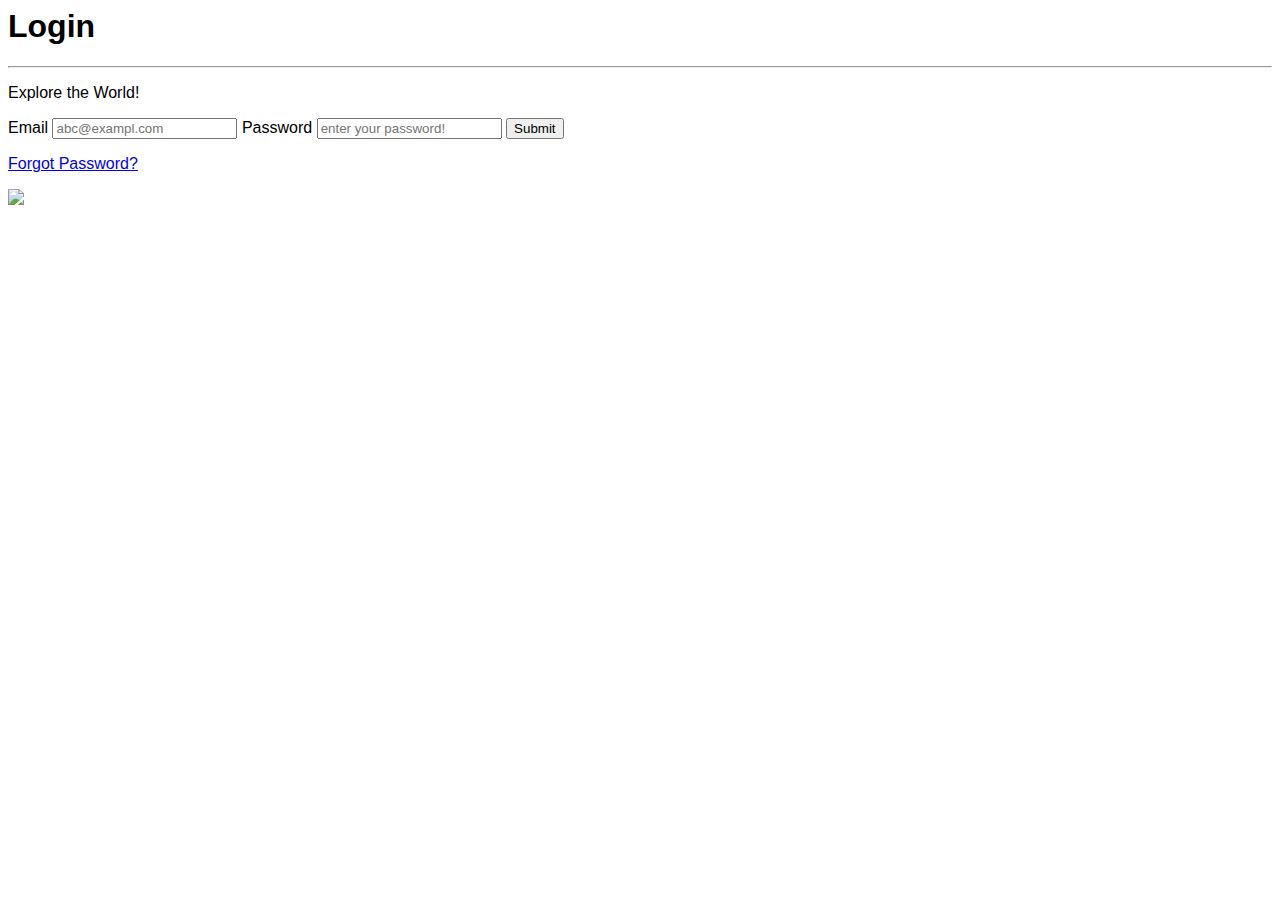
==== index.html @ 4345b082 "u" ====
<span style="font-family: verdana, geneva, sans-serif;"><!DOCTYPE html>
    <html lang="en">
    <head>
        <meta charset="UTF-8">
        <title>Login Form | By Code Info</title>
        <link rel="stylesheet" href="style.css>
    </head>
    <body>
        <div class="container">
            <div class="login">
                <form>
                    <h1>Login</h1>
                    <hr>
                    <p>Explore the World!</p>
                    <label>Email</label>
                    <input type="text" placeholder="abc@exampl.com">
                    <label>Password</label>
                    <input type="password" placeholder="enter your password!">
                    <button>Submit</button>
                    <p>
                        <a href="#">Forgot Password?</a>
                    </p>
                </form>
            </div>
            <div class="pic">
                <img src="/pic/image.jpg">
            </div>
        </div>
    
    </body>
    </html>
    </span>
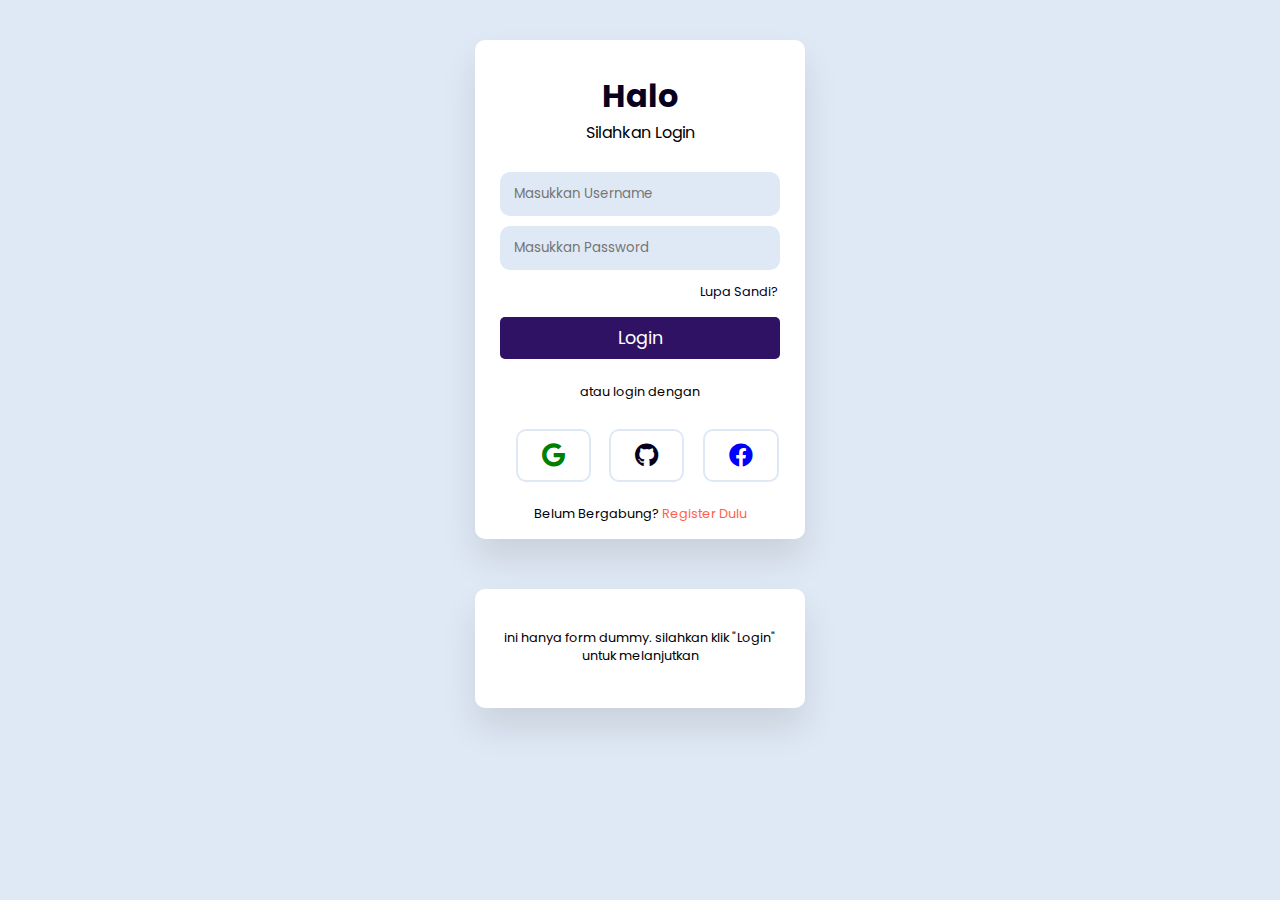
==== commit 2216d456: "a" ====
--- a/index.html
+++ b/index.html
@@ -1,32 +1,37 @@
 <span style="font-family: verdana, geneva, sans-serif;"><!DOCTYPE html>
     <html lang="en">
     <head>
-        <meta charset="UTF-8">
-        <title>Login Form | By Code Info</title>
-        <link rel="stylesheet" href="style.css>
+      <meta charset="UTF-8">
+      <title>FrosshMoto | Login</title>
+      <link rel="stylesheet" href="style.css">
+       <link rel="stylesheet" href="https://cdnjs.cloudflare.com/ajax/libs/font-awesome/5.15.3/css/all.min.css"/>
     </head>
     <body>
-        <div class="container">
-            <div class="login">
-                <form>
-                    <h1>Login</h1>
-                    <hr>
-                    <p>Explore the World!</p>
-                    <label>Email</label>
-                    <input type="text" placeholder="abc@exampl.com">
-                    <label>Password</label>
-                    <input type="password" placeholder="enter your password!">
-                    <button>Submit</button>
-                    <p>
-                        <a href="#">Forgot Password?</a>
-                    </p>
-                </form>
-            </div>
-            <div class="pic">
-                <img src="/pic/image.jpg">
-            </div>
+      <div class="wrapper">
+        <h1>Halo</h1>
+        <p>Silahkan Login</p>
+        <form>
+          <input type="text" placeholder="Masukkan Username">
+          <input type="password" placeholder="Masukkan Password">
+          <p class="recover">
+            <a href="#">Lupa Sandi?</a>
+          </p>
+        </form>
+        <button>Login</button>
+        <p class="or">
+          atau login dengan
+        <div class="icons">
+          <i class="fab fa-google"></i>
+          <i class="fab fa-github"></i>
+          <i class="fab fa-facebook"></i>
         </div>
-    
+        <div class="not-member">
+          Belum Bergabung? <a href="reg.html">Register Dulu</a>
+        </div>
+      </div>
+      <div class="yoyo">
+        <p class="ore"> ini hanya form dummy. silahkan klik "Login" untuk melanjutkan
+      </div>
     </body>
     </html>
     </span>--- a/style.css
+++ b/style.css
@@ -0,0 +1,111 @@
+
+@import url('https://fonts.googleapis.com/css2?family=Poppins:wght@400;600&display=swap');
+*{
+  margin: 0;
+  padding: 0;
+  box-sizing: border-box;
+  font-family: "Poppins", sans-serif;
+}
+body{
+  background: #dfe9f5;
+}
+.wrapper{
+  width: 330px;
+  padding: 2rem 0 1rem 0;
+  margin: 40px auto;
+  background: #fff;
+  border-radius: 10px;
+  text-align: center;
+  box-shadow: 0 20px 35px rgba(0, 0, 0, 0.1);
+  
+}
+.yoyo{
+    width: 330px;
+    padding: 1rem;
+    margin: 50px auto;
+    background: #fff;
+    border-radius: 10px;
+    text-align: center;
+    box-shadow: 0 20px 35px rgba(0, 0, 0, 0.1);
+}
+
+h1{
+  font-size: 2rem;
+  color: #07001f;
+}
+p{
+  margin-bottom: 1.7rem;
+}
+form input{
+  width: 85%;
+  outline: none;
+  border: none;
+  background: #dfe9f5;
+  padding: 12px 14px;
+  margin-bottom: 10px;
+  border-radius: 10px;
+}
+.recover{
+  text-align: right;
+  font-size: 0.8rem;
+  margin: 0.2rem 1.7rem 0 0;
+}
+.recover a{
+  text-decoration: none;
+  color: #07001f;
+}
+button{
+  font-size: 1.1rem;
+  margin-top: 1rem;
+  padding: 8px 0;
+  border-radius: 5px;
+  outline: none;
+  border: none;
+  width: 85%;
+  background: rgb(47, 18, 100);
+  color: #fff;
+  cursor: pointer;
+}
+button:hover{
+  background: rgb(19, 6, 44);
+}
+.or{
+  font-size: 0.8rem;
+  margin-top: 1.5rem;
+}
+.ore{
+    font-size: 0.8rem;
+    margin-top: 1.5rem;
+    border-radius: 1px;
+  }
+.icons i{
+  color: #07001f;
+  padding: 00.8rem 1.5rem;
+  border-radius: 10px;
+  margin-left: .9rem;
+  font-size: 1.5rem;
+  cursor: pointer;
+  border: 2px solid #dfe9f5;
+}
+.icons i:hover{
+  color: #fff !important;
+  background: #07001f;
+  transition: 1s;
+}
+.icons i:first-child{
+  color: green;
+}
+.icons i:last-child{
+  color: blue;
+}
+.not-member{
+  font-size: 0.8rem;
+  margin-top: 1.4rem;
+}
+.not-member a{
+  color: tomato;
+  text-decoration: none;
+}
+a:hover{
+  text-decoration: underline;
+}
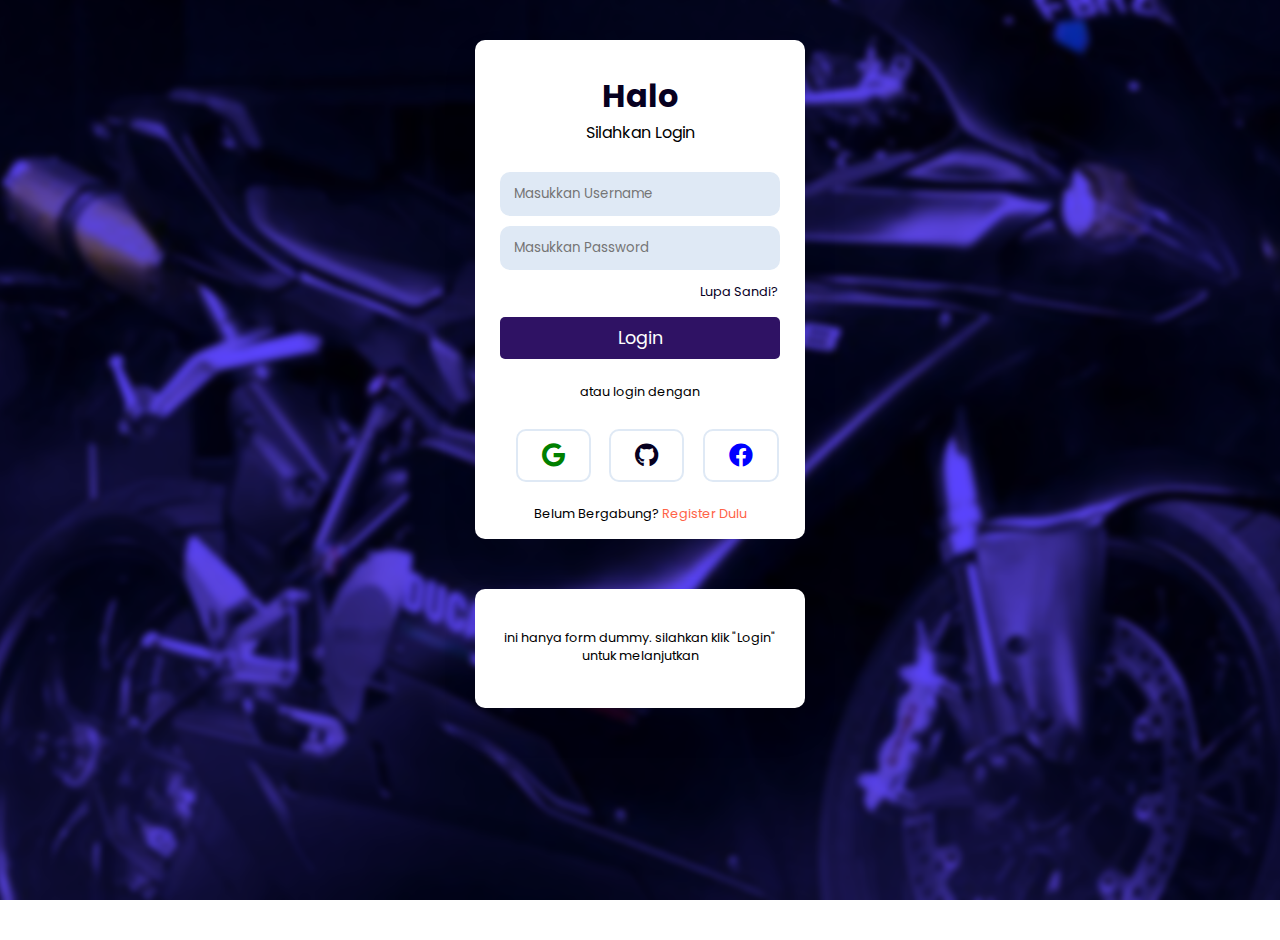
==== commit e1834e0d: "a" ====
--- a/index.html
+++ b/index.html
@@ -17,7 +17,7 @@
             <a href="#">Lupa Sandi?</a>
           </p>
         </form>
-        <button>Login</button>
+        <a href="toko_bunga/index.html"><button>Login</button></a>
         <p class="or">
           atau login dengan
         <div class="icons">
--- a/style.css
+++ b/style.css
@@ -7,7 +7,13 @@
   font-family: "Poppins", sans-serif;
 }
 body{
-  background: #dfe9f5;
+  background-image: url(asset/35687.png);
+  background-size: cover;
+  background-repeat: no-repeat;
+  background-position: center;
+  background-attachment: fixed;
+  height: 100%;
+
 }
 .wrapper{
   width: 330px;
